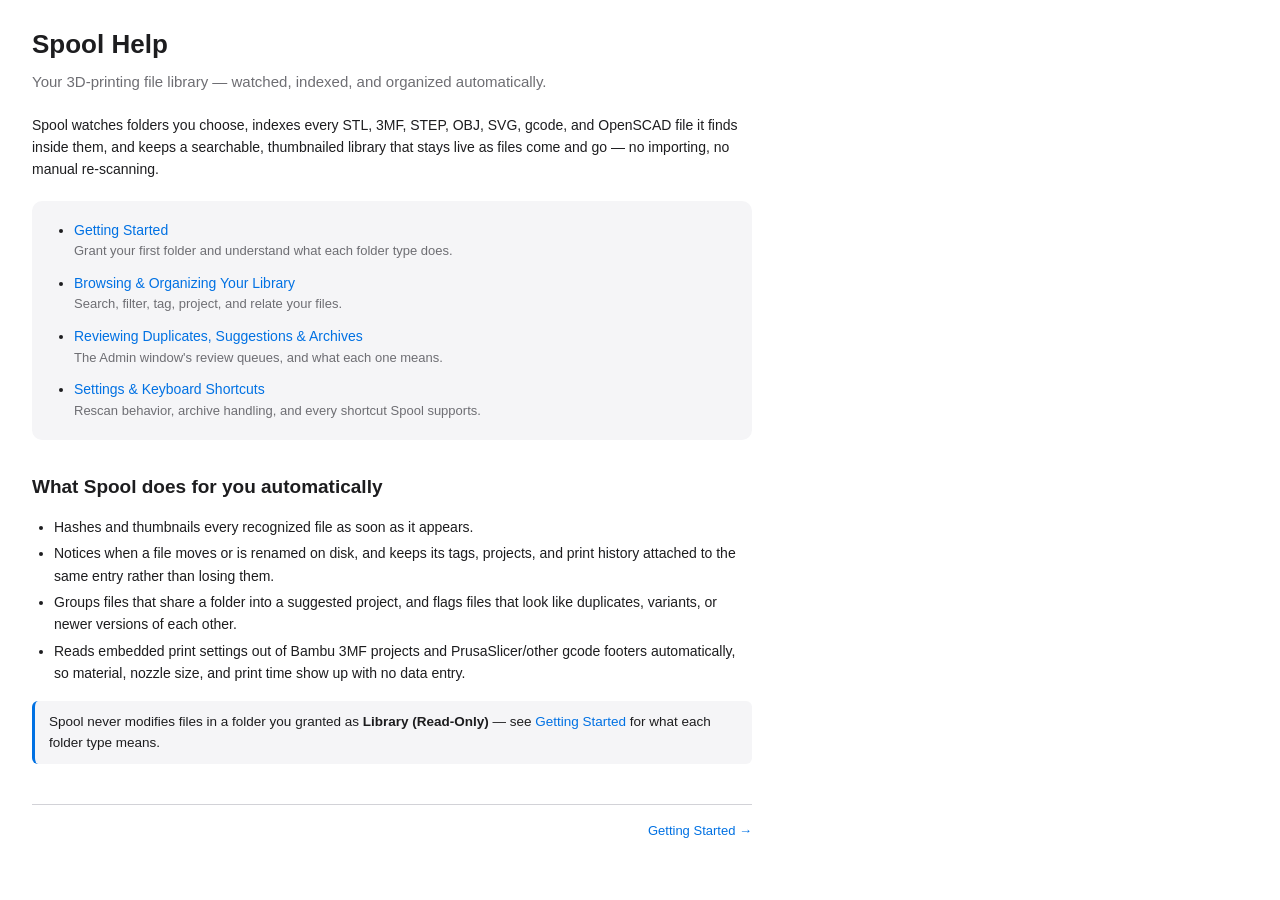
==== SpoolApp/Resources/Spool.help/Contents/Resources/en.lproj/index.html @ 6a755b41 "Initial commit: native macOS Swift rewrite of Spool Full-parity rewrite of the Python/FastAPI/Postgr" ====
<!DOCTYPE html>
<html lang="en">
<head>
<meta charset="utf-8">
<title>Spool Help</title>
<link rel="stylesheet" href="help.css">
</head>
<body>
<h1>Spool Help</h1>
<p class="subtitle">Your 3D-printing file library — watched, indexed, and organized automatically.</p>

<p>Spool watches folders you choose, indexes every STL, 3MF, STEP, OBJ, SVG, gcode, and OpenSCAD
file it finds inside them, and keeps a searchable, thumbnailed library that stays live as files
come and go — no importing, no manual re-scanning.</p>

<div class="toc">
<ul>
<li><a href="getting-started.html">Getting Started</a>
<span class="desc">Grant your first folder and understand what each folder type does.</span></li>
<li><a href="browsing-and-organizing.html">Browsing &amp; Organizing Your Library</a>
<span class="desc">Search, filter, tag, project, and relate your files.</span></li>
<li><a href="duplicates-archives-and-review.html">Reviewing Duplicates, Suggestions &amp; Archives</a>
<span class="desc">The Admin window's review queues, and what each one means.</span></li>
<li><a href="settings-and-shortcuts.html">Settings &amp; Keyboard Shortcuts</a>
<span class="desc">Rescan behavior, archive handling, and every shortcut Spool supports.</span></li>
</ul>
</div>

<h2>What Spool does for you automatically</h2>
<ul>
<li>Hashes and thumbnails every recognized file as soon as it appears.</li>
<li>Notices when a file moves or is renamed on disk, and keeps its tags, projects, and print
history attached to the same entry rather than losing them.</li>
<li>Groups files that share a folder into a suggested project, and flags files that look like
duplicates, variants, or newer versions of each other.</li>
<li>Reads embedded print settings out of Bambu 3MF projects and PrusaSlicer/other gcode footers
automatically, so material, nozzle size, and print time show up with no data entry.</li>
</ul>

<div class="note">Spool never modifies files in a folder you granted as <strong>Library
(Read-Only)</strong> — see <a href="getting-started.html">Getting Started</a> for what each
folder type means.</div>

<div class="nav-footer">
<span></span>
<a href="getting-started.html">Getting Started →</a>
</div>
</body>
</html>
---- SpoolApp/Resources/Spool.help/Contents/Resources/en.lproj/help.css ----
:root {
    color-scheme: light dark;
    --text: #1d1d1f;
    --text-secondary: #6e6e73;
    --bg: #ffffff;
    --bg-secondary: #f5f5f7;
    --accent: #0071e3;
    --border: #d2d2d7;
    --code-bg: #f0f0f2;
}

@media (prefers-color-scheme: dark) {
    :root {
        --text: #f5f5f7;
        --text-secondary: #a1a1a6;
        --bg: #1e1e1e;
        --bg-secondary: #2c2c2e;
        --accent: #409cff;
        --border: #3a3a3c;
        --code-bg: #2c2c2e;
    }
}

body {
    font-family: -apple-system, BlinkMacSystemFont, "Helvetica Neue", Helvetica, Arial, sans-serif;
    font-size: 14px;
    line-height: 1.6;
    color: var(--text);
    background: var(--bg);
    margin: 0;
    padding: 24px 32px 48px;
    max-width: 720px;
}

h1 {
    font-size: 26px;
    font-weight: 700;
    margin: 0 0 4px;
}

h2 {
    font-size: 19px;
    font-weight: 600;
    margin: 32px 0 8px;
    padding-top: 8px;
    border-top: 1px solid var(--border);
}

h2:first-of-type {
    border-top: none;
    padding-top: 0;
}

h3 {
    font-size: 15px;
    font-weight: 600;
    margin: 20px 0 6px;
}

p {
    margin: 8px 0;
}

.subtitle {
    color: var(--text-secondary);
    font-size: 15px;
    margin: 0 0 20px;
}

a {
    color: var(--accent);
    text-decoration: none;
}

a:hover {
    text-decoration: underline;
}

ul, ol {
    padding-left: 22px;
}

li {
    margin: 4px 0;
}

.toc {
    background: var(--bg-secondary);
    border-radius: 10px;
    padding: 4px 20px;
    margin: 20px 0;
}

.toc li {
    margin: 10px 0;
}

.toc .desc {
    display: block;
    color: var(--text-secondary);
    font-size: 13px;
}

code, kbd {
    font-family: ui-monospace, SFMono-Regular, Menlo, monospace;
    background: var(--code-bg);
    border-radius: 4px;
    padding: 1px 5px;
    font-size: 13px;
}

kbd {
    border: 1px solid var(--border);
    border-bottom-width: 2px;
}

table {
    border-collapse: collapse;
    width: 100%;
    margin: 12px 0;
}

th, td {
    text-align: left;
    padding: 6px 10px;
    border-bottom: 1px solid var(--border);
    font-size: 13.5px;
}

th {
    color: var(--text-secondary);
    font-weight: 600;
}

.note {
    background: var(--bg-secondary);
    border-left: 3px solid var(--accent);
    border-radius: 6px;
    padding: 10px 14px;
    margin: 16px 0;
    font-size: 13.5px;
}

.nav-footer {
    margin-top: 40px;
    padding-top: 16px;
    border-top: 1px solid var(--border);
    display: flex;
    justify-content: space-between;
    font-size: 13px;
}

.crumb {
    font-size: 12px;
    color: var(--text-secondary);
    margin-bottom: 12px;
}
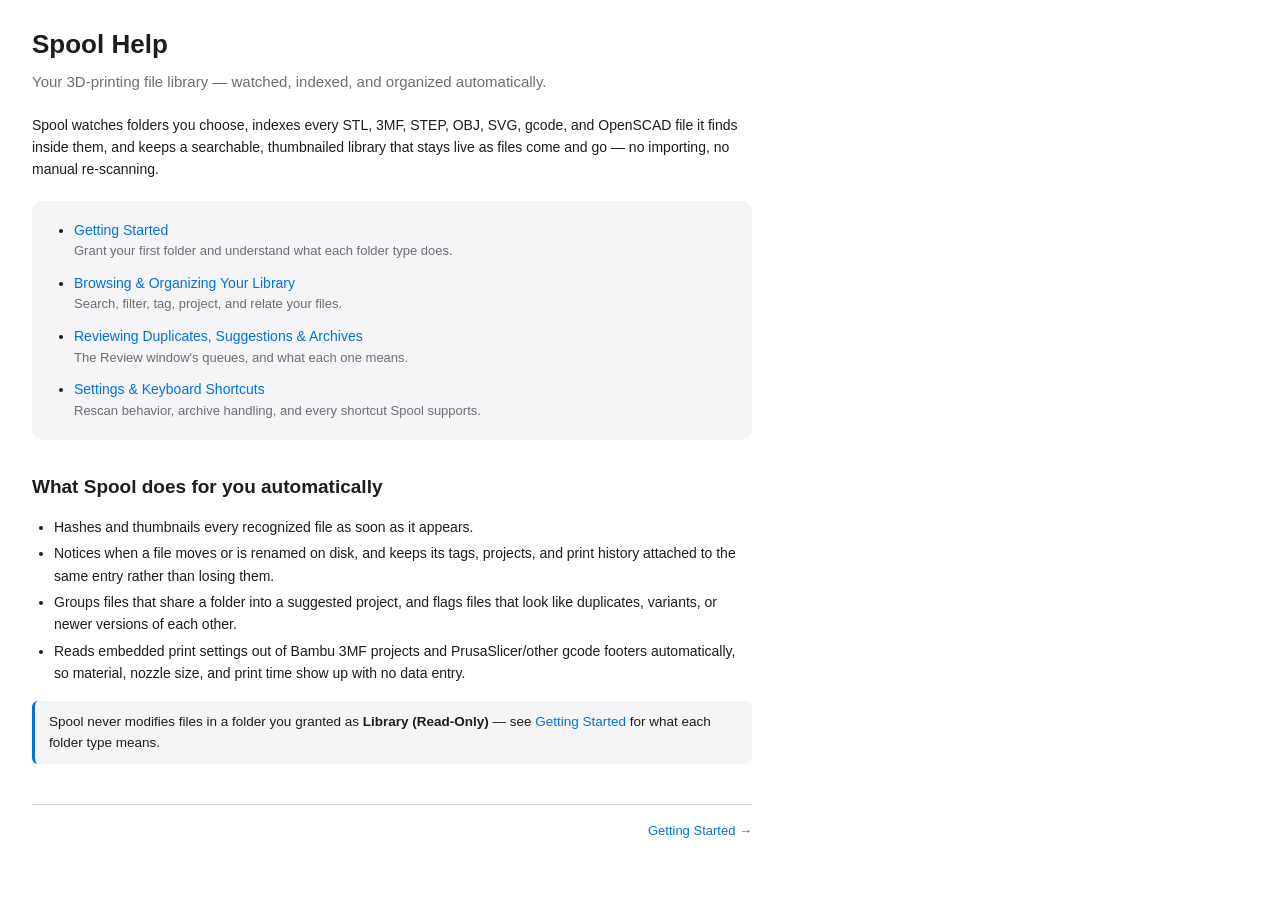
==== commit ef279f67: "Rename Admin to Review; add merge/nest-style icons; lock icon for Library duplicates - "Admin" is us" ====
--- a/SpoolApp/Resources/Spool.help/Contents/Resources/en.lproj/index.html
+++ b/SpoolApp/Resources/Spool.help/Contents/Resources/en.lproj/index.html
@@ -20,7 +20,7 @@
 <li><a href="browsing-and-organizing.html">Browsing &amp; Organizing Your Library</a>
 <span class="desc">Search, filter, tag, project, and relate your files.</span></li>
 <li><a href="duplicates-archives-and-review.html">Reviewing Duplicates, Suggestions &amp; Archives</a>
-<span class="desc">The Admin window's review queues, and what each one means.</span></li>
+<span class="desc">The Review window's queues, and what each one means.</span></li>
 <li><a href="settings-and-shortcuts.html">Settings &amp; Keyboard Shortcuts</a>
 <span class="desc">Rescan behavior, archive handling, and every shortcut Spool supports.</span></li>
 </ul>
